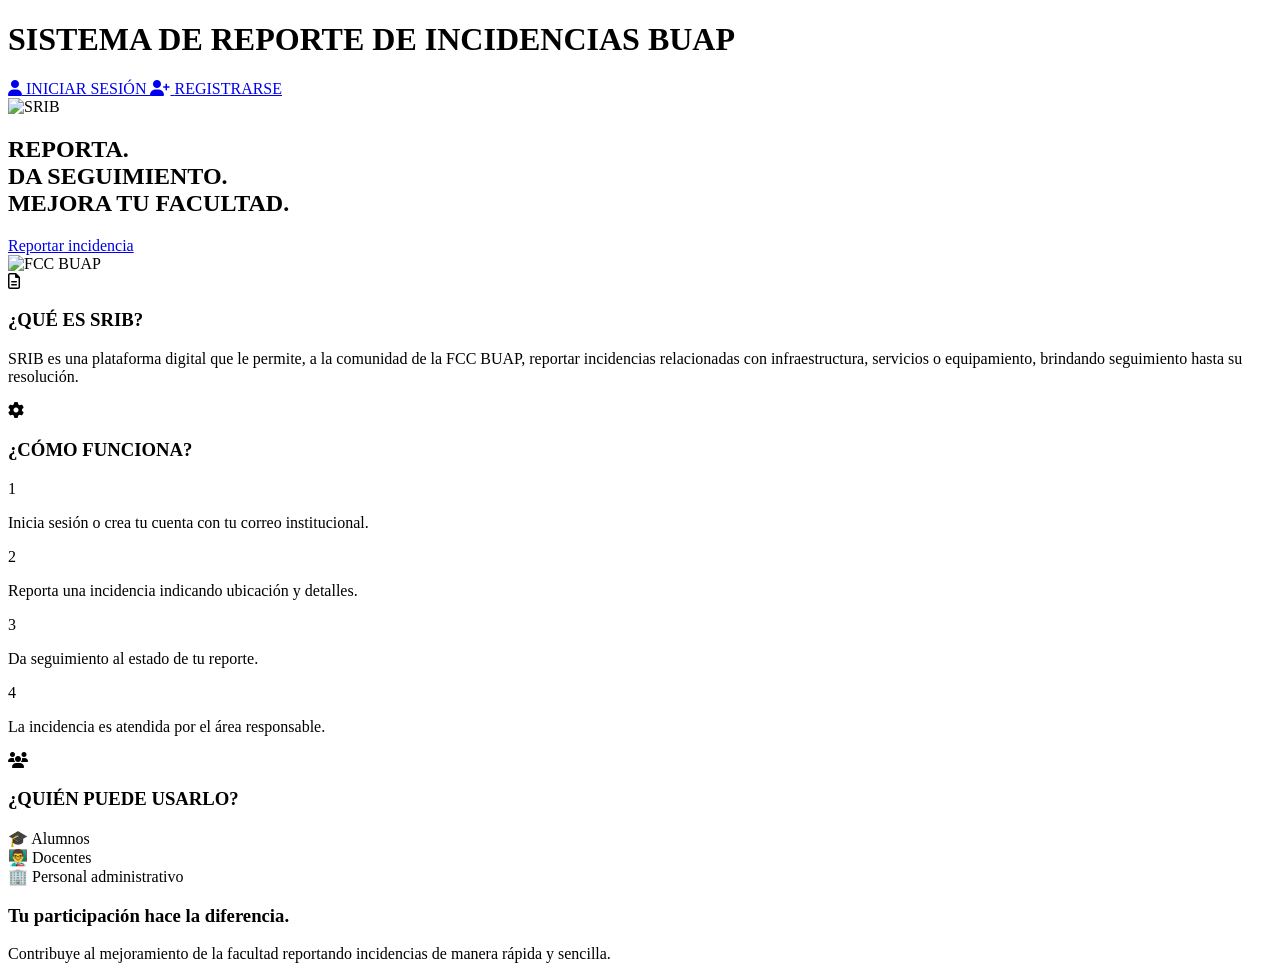
==== frontend/pages/index.html @ 77602b37 "Add files via upload" ====
<!DOCTYPE html> <!-- Indica que el documento utiliza HTML5. -->

<html lang="es"> <!-- Elemento raíz del documento y establece que el idioma es español. -->

<head> <!-- Contiene la información de configuración de la página. -->

    <meta charset="UTF-8">
    <!-- Permite mostrar correctamente caracteres especiales como á, é, í, ó, ú y ñ. -->

    <meta name="viewport" content="width=device-width, initial-scale=1.0">
    <!-- Hace que la página sea adaptable a dispositivos móviles. -->

    <title>SRIB - Sistema de Reporte de Incidencias BUAP</title>
    <!-- Título que aparece en la pestaña del navegador. -->

    <link rel="stylesheet" href="css/styles.css">
    <!-- Vincula el archivo CSS principal con la página. -->

    <link rel="stylesheet"
    href="https://cdnjs.cloudflare.com/ajax/libs/font-awesome/6.5.2/css/all.min.css">
    <!-- Importa la biblioteca Font Awesome para utilizar iconos. -->

</head>

<body> <!-- Contiene todo el contenido visible de la página. -->

    <!-- ======================
            NAVBAR
    ====================== -->

    <header class="navbar">
    <!-- Barra de navegación principal. -->

        <h1>
        <!-- Título principal del sistema. -->

            SISTEMA DE REPORTE DE INCIDENCIAS

            <span>BUAP</span>
            <!-- Resalta la palabra BUAP con un estilo diferente. -->

        </h1>

        <div class="nav-buttons">
        <!-- Contenedor de los botones de acceso. -->

            <a href="./pages/login.html" class="btn-login">
            <!-- Enlace para iniciar sesión. -->

                <i class="fa-solid fa-user"></i>
                <!-- Icono de usuario. -->

                INICIAR SESIÓN

            </a>

            <a href="./pages/registro.html" class="btn-register">
            <!-- Enlace para registrarse en el sistema. -->

                <i class="fa-solid fa-user-plus"></i>
                <!-- Icono para registrar un usuario. -->

                REGISTRARSE

            </a>

        </div>

    </header>

    <!-- ======================
            HERO
    ====================== -->

    <section class="hero">
    <!-- Sección principal de presentación del sistema. -->

        <div class="hero-left">
        <!-- Contenedor del logotipo. -->

            <img src="img/logo-srib.png"
                 class="logo"
                 alt="SRIB">
            <!-- Logotipo del sistema SRIB. -->

        </div>

        <div class="hero-center">
        <!-- Contenedor del mensaje principal. -->

            <div class="vertical-line"></div>
            <!-- Línea decorativa. -->

            <div class="hero-content">

                <h2>
                    REPORTA.<br>
                    <span class="blue-text">DA SEGUIMIENTO.</span><br>
                    MEJORA TU FACULTAD.
                </h2>
                <!-- Mensaje principal del sistema. -->

                <a href="pages/login.html" class="hero-btn">
                <!-- Botón para acceder al sistema y realizar un reporte. -->

                    Reportar incidencia

                </a>

            </div>

        </div>

        <div class="hero-right">
        <!-- Contenedor de la imagen representativa de la facultad. -->

            <img src="img/fcc-difuminada.png" alt="FCC BUAP">
            <!-- Imagen decorativa de la Facultad de Ciencias de la Computación. -->

        </div>

    </section>

    <!-- ======================
          TARJETAS
    ====================== -->

    <section class="cards">
    <!-- Contenedor de las tarjetas informativas. -->

        <!-- ¿QUÉ ES SRIB? -->

        <div class="card">
        <!-- Tarjeta que explica qué es el sistema. -->

            <div class="card-header">

                <div class="card-icon">

                    <i class="fa-regular fa-file-lines"></i>
                    <!-- Icono representativo de documentos. -->

                </div>

                <div>

                    <h3>¿QUÉ ES SRIB?</h3>
                    <!-- Título de la tarjeta. -->

                    <div class="card-line"></div>
                    <!-- Línea decorativa. -->

                </div>

            </div>

            <p>
                SRIB es una plataforma digital que le permite, a la comunidad
                de la FCC BUAP, reportar incidencias relacionadas con
                infraestructura, servicios o equipamiento, brindando
                seguimiento hasta su resolución.
            </p>
            <!-- Descripción general del sistema. -->

        </div>

        <!-- ¿CÓMO FUNCIONA? -->

        <div class="card">
        <!-- Tarjeta que explica el funcionamiento del sistema. -->

            <div class="card-header">

                <div class="card-icon">

                    <i class="fa-solid fa-gear"></i>
                    <!-- Icono de configuración. -->

                </div>

                <div>

                    <h3>¿CÓMO FUNCIONA?</h3>
                    <!-- Título de la tarjeta. -->

                    <div class="card-line"></div>
                    <!-- Línea decorativa. -->

                </div>

            </div>

            <div class="steps">
            <!-- Lista de pasos para utilizar el sistema. -->

                <div class="step">

                    <div class="number">1</div>
                    <!-- Número del paso. -->

                    <p>
                        Inicia sesión o crea tu cuenta con tu correo institucional.
                    </p>

                </div>

                <div class="step">

                    <div class="number">2</div>

                    <p>
                        Reporta una incidencia indicando ubicación y detalles.
                    </p>

                </div>

                <div class="step">

                    <div class="number">3</div>

                    <p>
                        Da seguimiento al estado de tu reporte.
                    </p>

                </div>

                <div class="step">

                    <div class="number">4</div>

                    <p>
                        La incidencia es atendida por el área responsable.
                    </p>

                </div>

            </div>

        </div>

        <!-- ¿QUIÉN PUEDE USARLO? -->

        <div class="card">
        <!-- Tarjeta que muestra quiénes pueden utilizar el sistema. -->

            <div class="card-header">

                <div class="card-icon">

                    <i class="fa-solid fa-users"></i>
                    <!-- Icono de usuarios. -->

                </div>

                <div>

                    <h3>¿QUIÉN PUEDE USARLO?</h3>
                    <!-- Título de la tarjeta. -->

                    <div class="card-line"></div>
                    <!-- Línea decorativa. -->

                </div>

            </div>

            <div class="user-list">
            <!-- Lista de tipos de usuarios. -->

                <div class="user-item">

                    <span class="emoji">🎓</span>
                    <!-- Emoji que representa a los estudiantes. -->

                    <span>Alumnos</span>

                </div>

                <div class="user-item">

                    <span class="emoji">👨‍🏫</span>
                    <!-- Emoji que representa a los docentes. -->

                    <span>Docentes</span>

                </div>

                <div class="user-item">

                    <span class="emoji">🏢</span>
                    <!-- Emoji que representa al personal administrativo. -->

                    <span>Personal administrativo</span>

                </div>

            </div>

        </div>

    </section>

    <!-- ======================
      SECCIÓN INFERIOR
    ====================== -->

    <section class="info-banner">
    <!-- Banner informativo ubicado al final de la página. -->

        <div class="banner-content">

            <h3>Tu participación hace la diferencia.</h3>
            <!-- Mensaje principal del banner. -->

            <p>
                Contribuye al mejoramiento de la facultad reportando incidencias de manera rápida y sencilla.
            </p>
            <!-- Mensaje que invita a participar en el sistema. -->

        </div>

    </section>

</body>

</html>
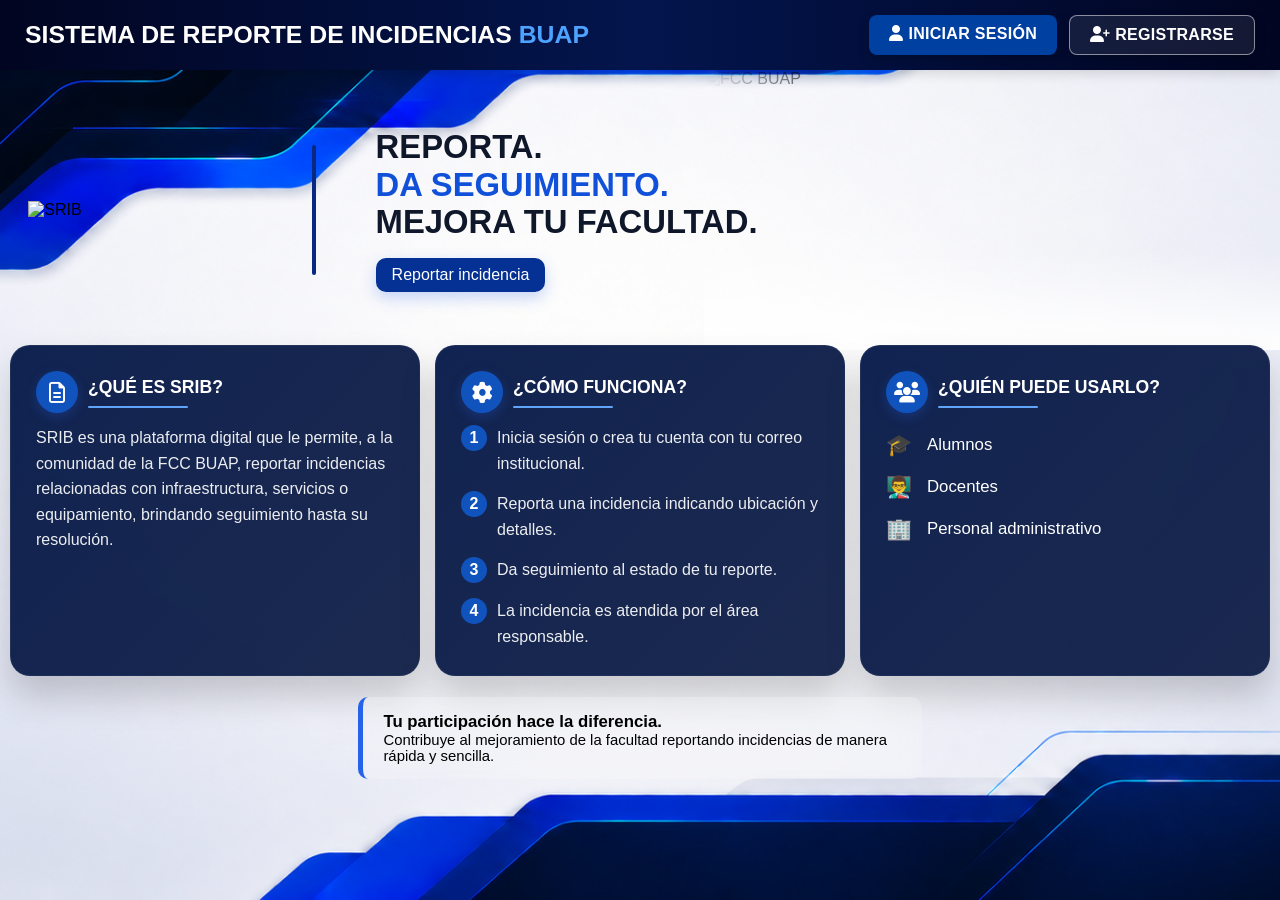
==== commit 8ea510ea: "Update index.html" ====
--- a/frontend/pages/index.html
+++ b/frontend/pages/index.html
@@ -13,7 +13,7 @@
     <title>SRIB - Sistema de Reporte de Incidencias BUAP</title>
     <!-- Título que aparece en la pestaña del navegador. -->
 
-    <link rel="stylesheet" href="css/styles.css">
+    <link rel="stylesheet" href="../css/styles.css">
     <!-- Vincula el archivo CSS principal con la página. -->
 
     <link rel="stylesheet"
@@ -44,7 +44,7 @@
         <div class="nav-buttons">
         <!-- Contenedor de los botones de acceso. -->
 
-            <a href="./pages/login.html" class="btn-login">
+            <a href="../pages/login.html" class="btn-login">
             <!-- Enlace para iniciar sesión. -->
 
                 <i class="fa-solid fa-user"></i>
@@ -54,7 +54,7 @@
 
             </a>
 
-            <a href="./pages/registro.html" class="btn-register">
+            <a href="../pages/registro.html" class="btn-register">
             <!-- Enlace para registrarse en el sistema. -->
 
                 <i class="fa-solid fa-user-plus"></i>
@@ -323,4 +323,4 @@
 
 </body>
 
-</html>+</html>
--- a/frontend/css/styles.css
+++ b/frontend/css/styles.css
@@ -0,0 +1,431 @@
+/* Selecciona todos los elementos de la página. */
+*{
+    margin:0; /* Elimina el margen predeterminado de todos los elementos. */
+    padding:0; /* Elimina el espacio interno (padding) predeterminado. */
+    box-sizing:border-box; /* Incluye el borde y el padding dentro del ancho y alto del elemento. */
+    font-family:'Segoe UI',sans-serif; /* Establece la fuente principal de toda la página. */
+}
+
+/* Configuración general del cuerpo de la página. */
+body{
+    background-image:url("../img/fondo-azul.png"); /* Establece una imagen como fondo de la página. */
+    background-size:cover; /* Hace que la imagen cubra toda la pantalla. */
+    background-position:center; /* Centra la imagen de fondo. */
+    background-attachment:fixed; /* Mantiene el fondo fijo mientras se desplaza la página. */
+}
+
+/* =========================
+        NAVBAR
+========================= */
+
+/* Barra de navegación principal. */
+.navbar{
+    background:
+        linear-gradient( /* Aplica un degradado horizontal. */
+            90deg,
+            #010521,
+            #03154d,
+            #010521
+        );
+    display:flex; /* Activa Flexbox. */
+    justify-content:space-between; /* Coloca los elementos en los extremos de la barra. */
+    align-items:center; /* Centra verticalmente los elementos. */
+    padding:15px 25px; /* Agrega espacio interno. */
+    box-shadow:
+        0 3px 12px rgba(0,0,0,.15); /* Agrega una sombra debajo de la barra. */
+}
+
+/* Título de la barra de navegación. */
+.navbar h1{
+    color:white; /* Color blanco del texto. */
+    font-size:1.55rem; /* Tamaño del título. */
+    font-weight:700; /* Texto en negrita. */
+}
+
+/* Texto resaltado dentro del título. */
+.navbar span{
+    color:#4da3ff; /* Color azul claro. */
+    font-weight:800; /* Texto con mayor grosor. */
+}
+
+/* Contenedor de los botones de navegación. */
+.nav-buttons{
+    display:flex; /* Coloca los botones en una fila. */
+    gap:12px; /* Espacio entre los botones. */
+}
+
+/* Estilos generales para los botones de iniciar sesión y registrarse. */
+.btn-login,
+.btn-register{
+    text-decoration:none; /* Elimina el subrayado del enlace. */
+    color:white; /* Texto blanco. */
+    padding:10px 20px; /* Espacio interno del botón. */
+    border-radius:8px; /* Bordes redondeados. */
+    font-weight:600; /* Texto seminegrita. */
+    letter-spacing:.3px; /* Agrega una ligera separación entre letras. */
+    transition:.3s ease; /* Suaviza las transiciones. */
+    box-shadow:
+        0 4px 12px rgba(0,0,0,.20); /* Agrega una sombra. */
+}
+
+/* Botón de iniciar sesión. */
+.btn-login{
+    background:#0040a0; /* Fondo azul oscuro. */
+}
+
+/* Botón de registrarse. */
+.btn-register{
+    border:1px solid rgba(255,255,255,.5); /* Borde blanco semitransparente. */
+    background:rgba(255,255,255,.08); /* Fondo blanco con transparencia. */
+}
+
+/* Efecto general al pasar el cursor sobre los botones. */
+.btn-login:hover,
+.btn-register:hover{
+    transform:translateY(-2px); /* Eleva ligeramente el botón. */
+}
+
+/* Efecto específico del botón Iniciar sesión. */
+.btn-login:hover{
+    background:#1458e7; /* Cambia el fondo a un azul más claro. */
+}
+
+/* Efecto específico del botón Registrarse. */
+.btn-register:hover{
+    background:#1458e7; /* Cambia el fondo a azul. */
+    border-color:#1458e7; /* Cambia el color del borde. */
+}
+
+/* =========================
+          HERO
+========================= */
+
+/* Sección principal de presentación. */
+.hero{
+    height:280px; /* Altura de la sección. */
+    display:flex; /* Activa Flexbox. */
+    align-items:center; /* Centra verticalmente el contenido. */
+    position:relative; /* Permite posicionar elementos internos de forma absoluta. */
+    overflow:hidden; /* Oculta el contenido que sobresale. */
+}
+
+/* Panel izquierdo del Hero. */
+.hero-left{
+    width:22%; /* Ancho del panel. */
+    display:flex;
+    justify-content:center; /* Centra horizontalmente el contenido. */
+    align-items:center; /* Centra verticalmente el contenido. */
+    z-index:2; /* Coloca el contenido por encima de otros elementos. */
+}
+
+/* Logotipo del sistema. */
+.logo{
+    width:225px; /* Ancho de la imagen. */
+    height:auto; /* Mantiene la proporción de la imagen. */
+    display:block; /* Hace que la imagen sea un elemento de bloque. */
+    filter:
+        drop-shadow(
+            0 8px 15px rgba(0,0,0,.15)
+        ); /* Agrega una sombra al logotipo. */
+}
+
+/* Panel central del Hero. */
+.hero-center{
+    width:47%; /* Ancho del panel. */
+    margin-left:30px; /* Espacio izquierdo. */
+    display:flex;
+    align-items:center; /* Centra verticalmente el contenido. */
+    gap:60px; /* Espacio entre los elementos. */
+}
+
+/* Panel derecho del Hero. */
+.hero-right{
+    width:45%; /* Ancho del panel. */
+    height:100%; /* Ocupa toda la altura. */
+    position:absolute; /* Permite colocarlo en una posición específica. */
+    right:0; /* Lo ubica al lado derecho. */
+    top:0; /* Lo alinea con la parte superior. */
+    display:flex;
+    justify-content:flex-end; /* Alinea el contenido hacia la derecha. */
+    align-items:center; /* Centra verticalmente el contenido. */
+    overflow:hidden; /* Oculta el contenido sobrante. */
+}
+
+/* Imagen del panel derecho. */
+.hero-right img{
+    width:100%; /* Ocupa todo el ancho. */
+    height:100%; /* Ocupa toda la altura. */
+    object-fit:cover; /* Ajusta la imagen sin deformarla. */
+    object-position:center 40%; /* Cambia el punto de enfoque de la imagen. */
+    opacity:.9; /* Reduce ligeramente la opacidad. */
+    filter:
+        brightness(.95)
+        saturate(.9); /* Ajusta el brillo y la saturación. */
+    mask-image:linear-gradient(
+        to left,
+        black 65%,
+        rgba(0,0,0,.8) 75%,
+        rgba(0,0,0,.4) 90%,
+        transparent 100%
+    ); /* Crea un efecto de desvanecimiento hacia la izquierda. */
+    -webkit-mask-image:linear-gradient(
+        to left,
+        black 65%,
+        rgba(0,0,0,.8) 75%,
+        rgba(0,0,0,.4) 90%,
+        transparent 100%
+    ); /* Compatibilidad con navegadores basados en WebKit. */
+}
+
+/* Degradado blanco sobre la parte inferior de la imagen. */
+.hero-right::after{
+    content:""; /* Crea un pseudoelemento vacío. */
+    position:absolute;
+    inset:0; /* Hace que ocupe todo el contenedor. */
+    background:
+    linear-gradient(
+        to bottom,
+        transparent 0%,
+        transparent 65%,
+        rgba(255,255,255,.75) 90%,
+        white 100%
+    );
+    pointer-events:none; /* Evita que interfiera con el cursor. */
+}
+
+/* Línea decorativa. */
+.vertical-line{
+    width:4px; /* Grosor de la línea. */
+    height:130px; /* Altura de la línea. */
+    background:#082882; /* Color azul oscuro. */
+    border-radius:20px; /* Bordes redondeados. */
+}
+
+/* Título principal del Hero. */
+.hero-center h2{
+    color:#0f172a; /* Color del texto. */
+    font-size:2.05rem; /* Tamaño del título. */
+    line-height:1.15; /* Espaciado entre líneas. */
+    font-weight:900; /* Texto muy grueso. */
+}
+
+/* Botón del Hero. */
+.hero-btn{
+    display:inline-block; /* Permite aplicar dimensiones al enlace. */
+    margin-top:17px; /* Espacio superior. */
+    background:#043193; /* Fondo azul. */
+    color:white; /* Texto blanco. */
+    text-decoration:none; /* Elimina el subrayado. */
+    padding:8px 16px; /* Espacio interno. */
+    border-radius:10px; /* Bordes redondeados. */
+    font-weight:500; /* Texto con grosor medio. */
+    transition:.3s ease; /* Suaviza las transiciones. */
+    box-shadow:
+        0 6px 15px rgba(36,98,231,.25); /* Agrega una sombra. */
+}
+
+/* Efecto al pasar el cursor sobre el botón. */
+.hero-btn:hover{
+    transform:translateY(-2px); /* Eleva ligeramente el botón. */
+    background:rgb(14,73,202); /* Cambia el fondo a un azul más claro. */
+}
+
+/* Texto resaltado en azul. */
+.blue-text{
+    color:#1150d8; /* Cambia el color del texto. */
+}
+
+/* =========================
+        TARJETAS
+========================= */
+
+/* Contenedor de las tarjetas informativas. */
+.cards{
+    display:flex; /* Coloca las tarjetas en una fila. */
+    gap:15px; /* Espacio entre ellas. */
+    padding:10px; /* Espacio interno. */
+    margin-top:-15px; /* Desplaza las tarjetas hacia arriba. */
+}
+
+/* Tarjeta individual. */
+.card{
+    flex:1; /* Todas las tarjetas ocupan el mismo espacio. */
+    background:
+        linear-gradient(
+            135deg,
+            rgba(4,23,71,.95),
+            rgba(15,30,70,.95)
+        ); /* Fondo con degradado. */
+    backdrop-filter:blur(10px); /* Aplica efecto de desenfoque. */
+    -webkit-backdrop-filter:blur(10px); /* Compatibilidad con WebKit. */
+    border-top:4px solid #002259; /* Borde superior azul. */
+    border-radius:20px; /* Bordes redondeados. */
+    padding:25px; /* Espacio interno. */
+    transition:.25s; /* Suaviza las transiciones. */
+    box-shadow:
+        0 20px 35px rgba(0,0,0,.18); /* Agrega una sombra. */
+    border:1px solid rgba(255,255,255,.05); /* Borde semitransparente. */
+}
+
+/* Efecto al pasar el cursor sobre la tarjeta. */
+.card:hover{
+    transform:translateY(-3px); /* Eleva ligeramente la tarjeta. */
+    box-shadow:
+        0 12px 28px rgba(0,0,0,.18); /* Cambia la sombra. */
+}
+
+/* Encabezado de la tarjeta. */
+.card-header{
+    display:flex;
+    align-items:center;
+    gap:10px;
+    margin-bottom:12px;
+}
+
+/* Icono de la tarjeta. */
+.card-icon{
+    width:42px;
+    height:42px;
+    border-radius:50%;
+    background:#1153bd;
+    color:white;
+    display:flex;
+    justify-content:center;
+    align-items:center;
+    font-size:1.3rem;
+    box-shadow:
+        0 4px 12px rgba(37,99,235,.25);
+}
+
+/* Título de la tarjeta. */
+.card-header h3{
+    color:white;
+    font-size:1.1rem;
+    font-weight:700;
+}
+
+/* Línea decorativa. */
+.card-line{
+    width:100px;
+    height:2px;
+    background:#60a5fa;
+    margin-top:8px;
+    border-radius:20px;
+}
+
+/* Texto de la tarjeta. */
+.card p{
+    color:rgba(255,255,255,.92);
+    font-size:1rem;
+    line-height:1.6;
+}
+
+/* =========================
+          PASOS
+========================= */
+
+/* Contenedor de la lista de pasos. */
+.steps{
+    display:flex;
+    flex-direction:column;
+    gap:15px;
+}
+
+/* Paso individual. */
+.step{
+    display:flex;
+    align-items:flex-start;
+    gap:10px;
+}
+
+/* Texto del paso. */
+.step p{
+    margin:0;
+}
+
+/* Número del paso. */
+.number{
+    width:26px;
+    height:26px;
+    border-radius:50%;
+    background:#1153bd;
+    color:white;
+    display:flex;
+    justify-content:center;
+    align-items:center;
+    font-weight:bold;
+    flex-shrink:0; /* Evita que el círculo cambie de tamaño. */
+}
+
+/* =========================
+         USUARIOS
+========================= */
+
+/* Lista de tipos de usuarios. */
+.user-list{
+    margin-top:20px;
+}
+
+/* Elemento de la lista de usuarios. */
+.user-item{
+    display:flex;
+    align-items:center;
+    gap:15px;
+    margin-bottom:18px;
+    color:white;
+    font-size:1.05rem;
+}
+
+/* Icono o emoji del usuario. */
+.emoji{
+    font-size:1.3rem;
+}
+
+/* =========================
+        RESPONSIVE
+========================= */
+
+/* Aplica estos estilos cuando la pantalla mide 900 px o menos. */
+@media(max-width:900px){
+    .navbar{
+        flex-direction:column; /* Coloca los elementos de la barra en columna. */
+        gap:15px; /* Espacio entre ellos. */
+    }
+
+    .hero{
+        flex-direction:column; /* Coloca los paneles del Hero uno debajo del otro. */
+        height:auto; /* Ajusta automáticamente la altura. */
+        padding:30px 20px; /* Reduce el espacio interno. */
+        gap:20px; /* Espacio entre los elementos. */
+    }
+
+    .hero-left,
+    .hero-center{
+        width:100%; /* Cada panel ocupa todo el ancho disponible. */
+    }
+
+    .cards{
+        flex-direction:column; /* Coloca las tarjetas en columna. */
+    }
+}
+
+/* Banner informativo. */
+.info-banner{
+    width:44%; /* Define el ancho del banner. */
+    margin:11px auto; /* Lo centra horizontalmente. */
+    background:rgba(255,255,255,.20); /* Fondo blanco semitransparente. */
+    backdrop-filter:blur(8px); /* Aplica un efecto de desenfoque. */
+    border-left:5px solid #2563eb; /* Agrega un borde azul en el lado izquierdo. */
+    border-radius:10px; /* Bordes redondeados. */
+    padding:15px 20px; /* Espacio interno. */
+}
+
+/* Título del banner. */
+.info-banner h3{
+    font-size:1.05rem; /* Tamaño del título. */
+}
+
+/* Texto del banner. */
+.info-banner p{
+    font-size:0.93rem; /* Tamaño del texto. */
+}
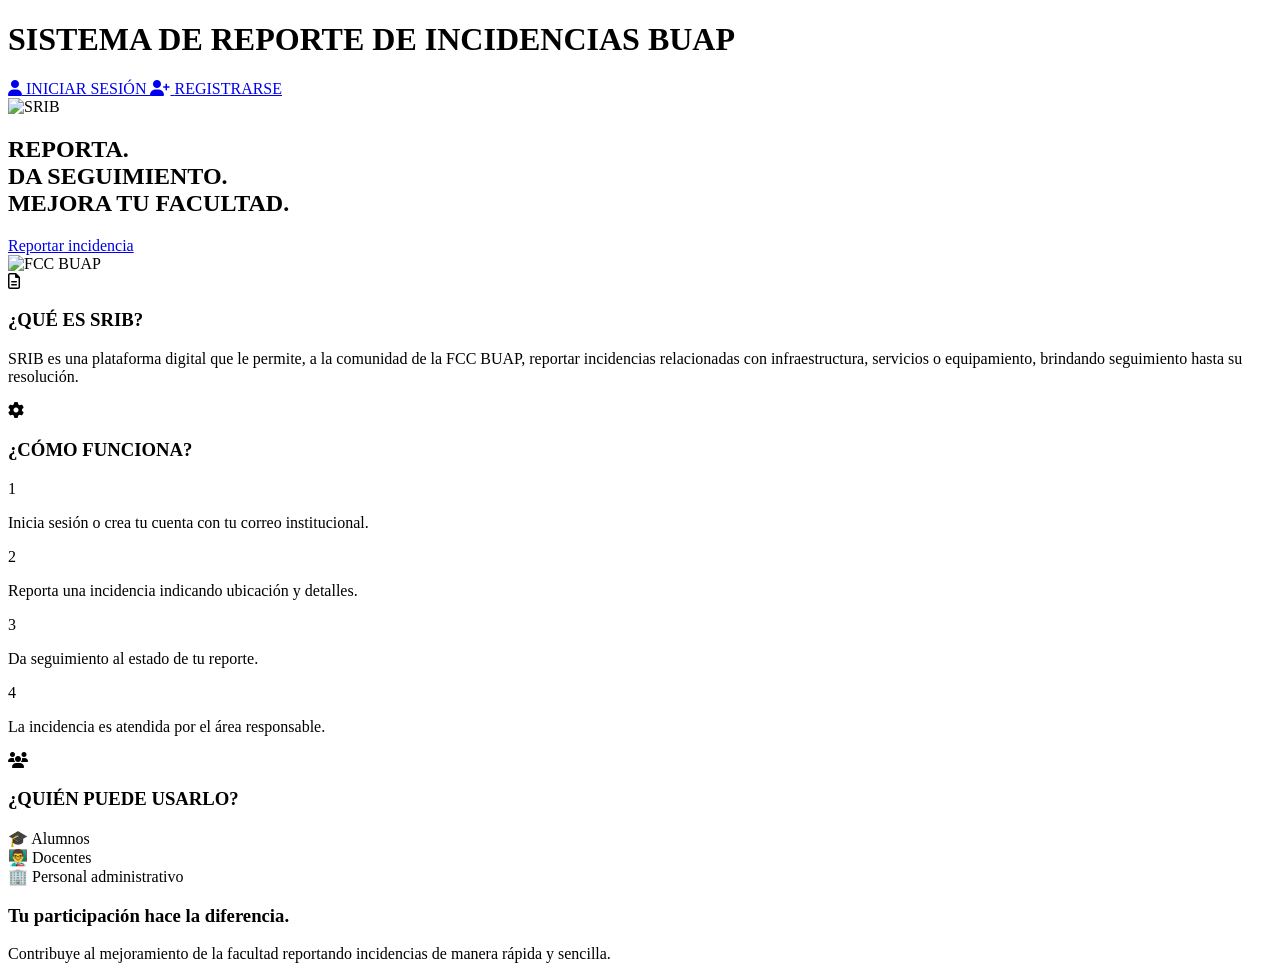
==== commit f1d8e549: "Update index.html" ====
--- a/frontend/pages/index.html
+++ b/frontend/pages/index.html
@@ -13,7 +13,7 @@
     <title>SRIB - Sistema de Reporte de Incidencias BUAP</title>
     <!-- Título que aparece en la pestaña del navegador. -->
 
-    <link rel="stylesheet" href="../css/styles.css">
+    <link rel="stylesheet" href="./css/styles.css">
     <!-- Vincula el archivo CSS principal con la página. -->
 
     <link rel="stylesheet"
@@ -44,7 +44,7 @@
         <div class="nav-buttons">
         <!-- Contenedor de los botones de acceso. -->
 
-            <a href="../pages/login.html" class="btn-login">
+            <a href="./pages/login.html" class="btn-login">
             <!-- Enlace para iniciar sesión. -->
 
                 <i class="fa-solid fa-user"></i>
@@ -54,7 +54,7 @@
 
             </a>
 
-            <a href="../pages/registro.html" class="btn-register">
+            <a href="./pages/registro.html" class="btn-register">
             <!-- Enlace para registrarse en el sistema. -->
 
                 <i class="fa-solid fa-user-plus"></i>
@@ -78,7 +78,7 @@
         <div class="hero-left">
         <!-- Contenedor del logotipo. -->
 
-            <img src="img/logo-srib.png"
+            <img src="./img/logo-srib.png"
                  class="logo"
                  alt="SRIB">
             <!-- Logotipo del sistema SRIB. -->
@@ -114,7 +114,7 @@
         <div class="hero-right">
         <!-- Contenedor de la imagen representativa de la facultad. -->
 
-            <img src="img/fcc-difuminada.png" alt="FCC BUAP">
+            <img src="./img/fcc-difuminada.png" alt="FCC BUAP">
             <!-- Imagen decorativa de la Facultad de Ciencias de la Computación. -->
 
         </div>
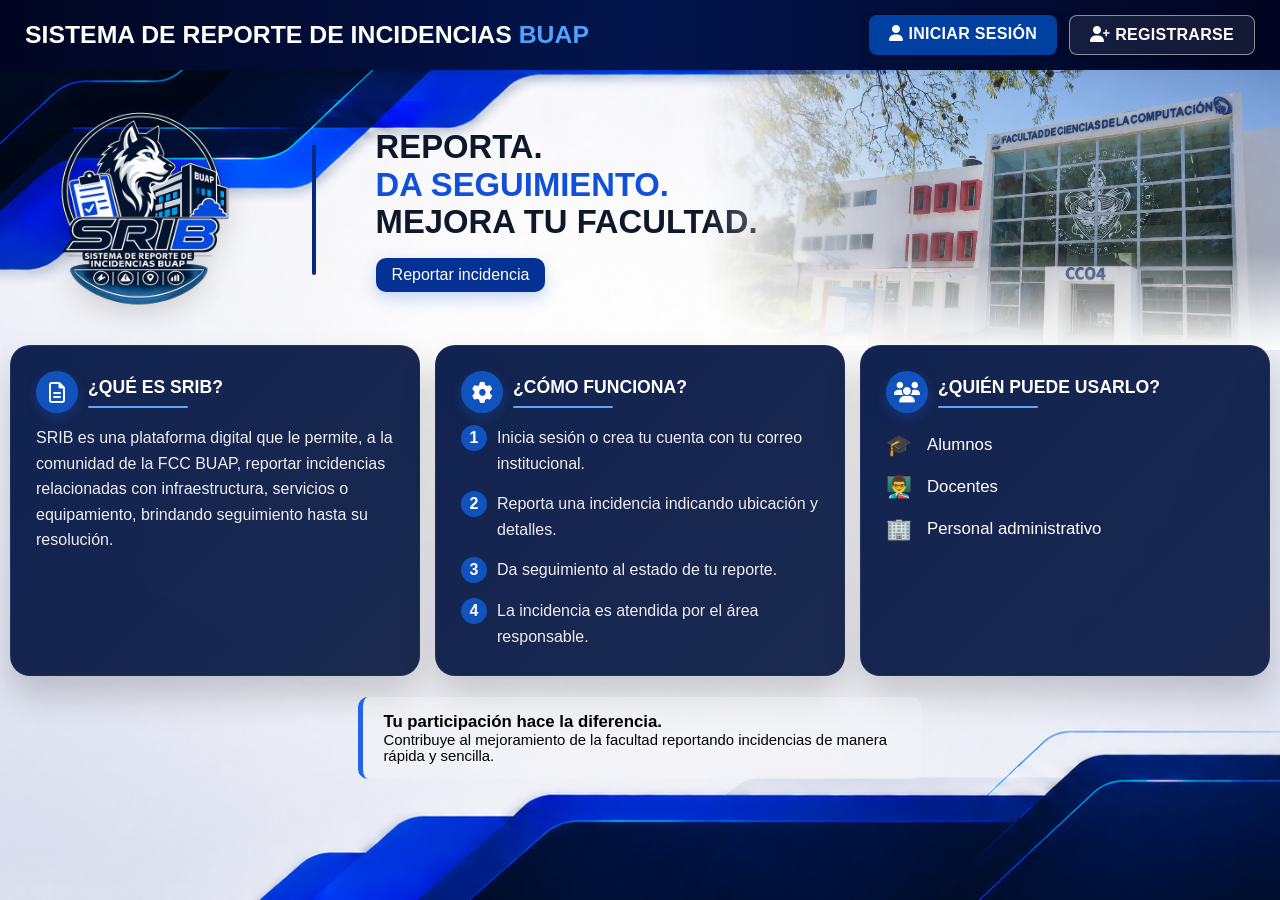
==== commit 5c408568: "Update index.html" ====
--- a/frontend/pages/index.html
+++ b/frontend/pages/index.html
@@ -13,7 +13,7 @@
     <title>SRIB - Sistema de Reporte de Incidencias BUAP</title>
     <!-- Título que aparece en la pestaña del navegador. -->
 
-    <link rel="stylesheet" href="./css/styles.css">
+    <link rel="stylesheet" href="../css/styles.css">
     <!-- Vincula el archivo CSS principal con la página. -->
 
     <link rel="stylesheet"
@@ -44,7 +44,7 @@
         <div class="nav-buttons">
         <!-- Contenedor de los botones de acceso. -->
 
-            <a href="./pages/login.html" class="btn-login">
+            <a href="login.html" class="btn-login">
             <!-- Enlace para iniciar sesión. -->
 
                 <i class="fa-solid fa-user"></i>
@@ -54,7 +54,7 @@
 
             </a>
 
-            <a href="./pages/registro.html" class="btn-register">
+            <a href="registro.html" class="btn-register">
             <!-- Enlace para registrarse en el sistema. -->
 
                 <i class="fa-solid fa-user-plus"></i>
@@ -78,7 +78,7 @@
         <div class="hero-left">
         <!-- Contenedor del logotipo. -->
 
-            <img src="./img/logo-srib.png"
+            <img src="../img/logo-srib.png"
                  class="logo"
                  alt="SRIB">
             <!-- Logotipo del sistema SRIB. -->
@@ -100,7 +100,7 @@
                 </h2>
                 <!-- Mensaje principal del sistema. -->
 
-                <a href="pages/login.html" class="hero-btn">
+                <a href="login.html" class="hero-btn">
                 <!-- Botón para acceder al sistema y realizar un reporte. -->
 
                     Reportar incidencia
@@ -114,7 +114,7 @@
         <div class="hero-right">
         <!-- Contenedor de la imagen representativa de la facultad. -->
 
-            <img src="./img/fcc-difuminada.png" alt="FCC BUAP">
+            <img src="../img/fcc-difuminada.png" alt="FCC BUAP">
             <!-- Imagen decorativa de la Facultad de Ciencias de la Computación. -->
 
         </div>
--- a/frontend/css/styles.css
+++ b/frontend/css/styles.css
@@ -0,0 +1,431 @@
+/* Selecciona todos los elementos de la página. */
+*{
+    margin:0; /* Elimina el margen predeterminado de todos los elementos. */
+    padding:0; /* Elimina el espacio interno (padding) predeterminado. */
+    box-sizing:border-box; /* Incluye el borde y el padding dentro del ancho y alto del elemento. */
+    font-family:'Segoe UI',sans-serif; /* Establece la fuente principal de toda la página. */
+}
+
+/* Configuración general del cuerpo de la página. */
+body{
+    background-image:url("../img/fondo-azul.png"); /* Establece una imagen como fondo de la página. */
+    background-size:cover; /* Hace que la imagen cubra toda la pantalla. */
+    background-position:center; /* Centra la imagen de fondo. */
+    background-attachment:fixed; /* Mantiene el fondo fijo mientras se desplaza la página. */
+}
+
+/* =========================
+        NAVBAR
+========================= */
+
+/* Barra de navegación principal. */
+.navbar{
+    background:
+        linear-gradient( /* Aplica un degradado horizontal. */
+            90deg,
+            #010521,
+            #03154d,
+            #010521
+        );
+    display:flex; /* Activa Flexbox. */
+    justify-content:space-between; /* Coloca los elementos en los extremos de la barra. */
+    align-items:center; /* Centra verticalmente los elementos. */
+    padding:15px 25px; /* Agrega espacio interno. */
+    box-shadow:
+        0 3px 12px rgba(0,0,0,.15); /* Agrega una sombra debajo de la barra. */
+}
+
+/* Título de la barra de navegación. */
+.navbar h1{
+    color:white; /* Color blanco del texto. */
+    font-size:1.55rem; /* Tamaño del título. */
+    font-weight:700; /* Texto en negrita. */
+}
+
+/* Texto resaltado dentro del título. */
+.navbar span{
+    color:#4da3ff; /* Color azul claro. */
+    font-weight:800; /* Texto con mayor grosor. */
+}
+
+/* Contenedor de los botones de navegación. */
+.nav-buttons{
+    display:flex; /* Coloca los botones en una fila. */
+    gap:12px; /* Espacio entre los botones. */
+}
+
+/* Estilos generales para los botones de iniciar sesión y registrarse. */
+.btn-login,
+.btn-register{
+    text-decoration:none; /* Elimina el subrayado del enlace. */
+    color:white; /* Texto blanco. */
+    padding:10px 20px; /* Espacio interno del botón. */
+    border-radius:8px; /* Bordes redondeados. */
+    font-weight:600; /* Texto seminegrita. */
+    letter-spacing:.3px; /* Agrega una ligera separación entre letras. */
+    transition:.3s ease; /* Suaviza las transiciones. */
+    box-shadow:
+        0 4px 12px rgba(0,0,0,.20); /* Agrega una sombra. */
+}
+
+/* Botón de iniciar sesión. */
+.btn-login{
+    background:#0040a0; /* Fondo azul oscuro. */
+}
+
+/* Botón de registrarse. */
+.btn-register{
+    border:1px solid rgba(255,255,255,.5); /* Borde blanco semitransparente. */
+    background:rgba(255,255,255,.08); /* Fondo blanco con transparencia. */
+}
+
+/* Efecto general al pasar el cursor sobre los botones. */
+.btn-login:hover,
+.btn-register:hover{
+    transform:translateY(-2px); /* Eleva ligeramente el botón. */
+}
+
+/* Efecto específico del botón Iniciar sesión. */
+.btn-login:hover{
+    background:#1458e7; /* Cambia el fondo a un azul más claro. */
+}
+
+/* Efecto específico del botón Registrarse. */
+.btn-register:hover{
+    background:#1458e7; /* Cambia el fondo a azul. */
+    border-color:#1458e7; /* Cambia el color del borde. */
+}
+
+/* =========================
+          HERO
+========================= */
+
+/* Sección principal de presentación. */
+.hero{
+    height:280px; /* Altura de la sección. */
+    display:flex; /* Activa Flexbox. */
+    align-items:center; /* Centra verticalmente el contenido. */
+    position:relative; /* Permite posicionar elementos internos de forma absoluta. */
+    overflow:hidden; /* Oculta el contenido que sobresale. */
+}
+
+/* Panel izquierdo del Hero. */
+.hero-left{
+    width:22%; /* Ancho del panel. */
+    display:flex;
+    justify-content:center; /* Centra horizontalmente el contenido. */
+    align-items:center; /* Centra verticalmente el contenido. */
+    z-index:2; /* Coloca el contenido por encima de otros elementos. */
+}
+
+/* Logotipo del sistema. */
+.logo{
+    width:225px; /* Ancho de la imagen. */
+    height:auto; /* Mantiene la proporción de la imagen. */
+    display:block; /* Hace que la imagen sea un elemento de bloque. */
+    filter:
+        drop-shadow(
+            0 8px 15px rgba(0,0,0,.15)
+        ); /* Agrega una sombra al logotipo. */
+}
+
+/* Panel central del Hero. */
+.hero-center{
+    width:47%; /* Ancho del panel. */
+    margin-left:30px; /* Espacio izquierdo. */
+    display:flex;
+    align-items:center; /* Centra verticalmente el contenido. */
+    gap:60px; /* Espacio entre los elementos. */
+}
+
+/* Panel derecho del Hero. */
+.hero-right{
+    width:45%; /* Ancho del panel. */
+    height:100%; /* Ocupa toda la altura. */
+    position:absolute; /* Permite colocarlo en una posición específica. */
+    right:0; /* Lo ubica al lado derecho. */
+    top:0; /* Lo alinea con la parte superior. */
+    display:flex;
+    justify-content:flex-end; /* Alinea el contenido hacia la derecha. */
+    align-items:center; /* Centra verticalmente el contenido. */
+    overflow:hidden; /* Oculta el contenido sobrante. */
+}
+
+/* Imagen del panel derecho. */
+.hero-right img{
+    width:100%; /* Ocupa todo el ancho. */
+    height:100%; /* Ocupa toda la altura. */
+    object-fit:cover; /* Ajusta la imagen sin deformarla. */
+    object-position:center 40%; /* Cambia el punto de enfoque de la imagen. */
+    opacity:.9; /* Reduce ligeramente la opacidad. */
+    filter:
+        brightness(.95)
+        saturate(.9); /* Ajusta el brillo y la saturación. */
+    mask-image:linear-gradient(
+        to left,
+        black 65%,
+        rgba(0,0,0,.8) 75%,
+        rgba(0,0,0,.4) 90%,
+        transparent 100%
+    ); /* Crea un efecto de desvanecimiento hacia la izquierda. */
+    -webkit-mask-image:linear-gradient(
+        to left,
+        black 65%,
+        rgba(0,0,0,.8) 75%,
+        rgba(0,0,0,.4) 90%,
+        transparent 100%
+    ); /* Compatibilidad con navegadores basados en WebKit. */
+}
+
+/* Degradado blanco sobre la parte inferior de la imagen. */
+.hero-right::after{
+    content:""; /* Crea un pseudoelemento vacío. */
+    position:absolute;
+    inset:0; /* Hace que ocupe todo el contenedor. */
+    background:
+    linear-gradient(
+        to bottom,
+        transparent 0%,
+        transparent 65%,
+        rgba(255,255,255,.75) 90%,
+        white 100%
+    );
+    pointer-events:none; /* Evita que interfiera con el cursor. */
+}
+
+/* Línea decorativa. */
+.vertical-line{
+    width:4px; /* Grosor de la línea. */
+    height:130px; /* Altura de la línea. */
+    background:#082882; /* Color azul oscuro. */
+    border-radius:20px; /* Bordes redondeados. */
+}
+
+/* Título principal del Hero. */
+.hero-center h2{
+    color:#0f172a; /* Color del texto. */
+    font-size:2.05rem; /* Tamaño del título. */
+    line-height:1.15; /* Espaciado entre líneas. */
+    font-weight:900; /* Texto muy grueso. */
+}
+
+/* Botón del Hero. */
+.hero-btn{
+    display:inline-block; /* Permite aplicar dimensiones al enlace. */
+    margin-top:17px; /* Espacio superior. */
+    background:#043193; /* Fondo azul. */
+    color:white; /* Texto blanco. */
+    text-decoration:none; /* Elimina el subrayado. */
+    padding:8px 16px; /* Espacio interno. */
+    border-radius:10px; /* Bordes redondeados. */
+    font-weight:500; /* Texto con grosor medio. */
+    transition:.3s ease; /* Suaviza las transiciones. */
+    box-shadow:
+        0 6px 15px rgba(36,98,231,.25); /* Agrega una sombra. */
+}
+
+/* Efecto al pasar el cursor sobre el botón. */
+.hero-btn:hover{
+    transform:translateY(-2px); /* Eleva ligeramente el botón. */
+    background:rgb(14,73,202); /* Cambia el fondo a un azul más claro. */
+}
+
+/* Texto resaltado en azul. */
+.blue-text{
+    color:#1150d8; /* Cambia el color del texto. */
+}
+
+/* =========================
+        TARJETAS
+========================= */
+
+/* Contenedor de las tarjetas informativas. */
+.cards{
+    display:flex; /* Coloca las tarjetas en una fila. */
+    gap:15px; /* Espacio entre ellas. */
+    padding:10px; /* Espacio interno. */
+    margin-top:-15px; /* Desplaza las tarjetas hacia arriba. */
+}
+
+/* Tarjeta individual. */
+.card{
+    flex:1; /* Todas las tarjetas ocupan el mismo espacio. */
+    background:
+        linear-gradient(
+            135deg,
+            rgba(4,23,71,.95),
+            rgba(15,30,70,.95)
+        ); /* Fondo con degradado. */
+    backdrop-filter:blur(10px); /* Aplica efecto de desenfoque. */
+    -webkit-backdrop-filter:blur(10px); /* Compatibilidad con WebKit. */
+    border-top:4px solid #002259; /* Borde superior azul. */
+    border-radius:20px; /* Bordes redondeados. */
+    padding:25px; /* Espacio interno. */
+    transition:.25s; /* Suaviza las transiciones. */
+    box-shadow:
+        0 20px 35px rgba(0,0,0,.18); /* Agrega una sombra. */
+    border:1px solid rgba(255,255,255,.05); /* Borde semitransparente. */
+}
+
+/* Efecto al pasar el cursor sobre la tarjeta. */
+.card:hover{
+    transform:translateY(-3px); /* Eleva ligeramente la tarjeta. */
+    box-shadow:
+        0 12px 28px rgba(0,0,0,.18); /* Cambia la sombra. */
+}
+
+/* Encabezado de la tarjeta. */
+.card-header{
+    display:flex;
+    align-items:center;
+    gap:10px;
+    margin-bottom:12px;
+}
+
+/* Icono de la tarjeta. */
+.card-icon{
+    width:42px;
+    height:42px;
+    border-radius:50%;
+    background:#1153bd;
+    color:white;
+    display:flex;
+    justify-content:center;
+    align-items:center;
+    font-size:1.3rem;
+    box-shadow:
+        0 4px 12px rgba(37,99,235,.25);
+}
+
+/* Título de la tarjeta. */
+.card-header h3{
+    color:white;
+    font-size:1.1rem;
+    font-weight:700;
+}
+
+/* Línea decorativa. */
+.card-line{
+    width:100px;
+    height:2px;
+    background:#60a5fa;
+    margin-top:8px;
+    border-radius:20px;
+}
+
+/* Texto de la tarjeta. */
+.card p{
+    color:rgba(255,255,255,.92);
+    font-size:1rem;
+    line-height:1.6;
+}
+
+/* =========================
+          PASOS
+========================= */
+
+/* Contenedor de la lista de pasos. */
+.steps{
+    display:flex;
+    flex-direction:column;
+    gap:15px;
+}
+
+/* Paso individual. */
+.step{
+    display:flex;
+    align-items:flex-start;
+    gap:10px;
+}
+
+/* Texto del paso. */
+.step p{
+    margin:0;
+}
+
+/* Número del paso. */
+.number{
+    width:26px;
+    height:26px;
+    border-radius:50%;
+    background:#1153bd;
+    color:white;
+    display:flex;
+    justify-content:center;
+    align-items:center;
+    font-weight:bold;
+    flex-shrink:0; /* Evita que el círculo cambie de tamaño. */
+}
+
+/* =========================
+         USUARIOS
+========================= */
+
+/* Lista de tipos de usuarios. */
+.user-list{
+    margin-top:20px;
+}
+
+/* Elemento de la lista de usuarios. */
+.user-item{
+    display:flex;
+    align-items:center;
+    gap:15px;
+    margin-bottom:18px;
+    color:white;
+    font-size:1.05rem;
+}
+
+/* Icono o emoji del usuario. */
+.emoji{
+    font-size:1.3rem;
+}
+
+/* =========================
+        RESPONSIVE
+========================= */
+
+/* Aplica estos estilos cuando la pantalla mide 900 px o menos. */
+@media(max-width:900px){
+    .navbar{
+        flex-direction:column; /* Coloca los elementos de la barra en columna. */
+        gap:15px; /* Espacio entre ellos. */
+    }
+
+    .hero{
+        flex-direction:column; /* Coloca los paneles del Hero uno debajo del otro. */
+        height:auto; /* Ajusta automáticamente la altura. */
+        padding:30px 20px; /* Reduce el espacio interno. */
+        gap:20px; /* Espacio entre los elementos. */
+    }
+
+    .hero-left,
+    .hero-center{
+        width:100%; /* Cada panel ocupa todo el ancho disponible. */
+    }
+
+    .cards{
+        flex-direction:column; /* Coloca las tarjetas en columna. */
+    }
+}
+
+/* Banner informativo. */
+.info-banner{
+    width:44%; /* Define el ancho del banner. */
+    margin:11px auto; /* Lo centra horizontalmente. */
+    background:rgba(255,255,255,.20); /* Fondo blanco semitransparente. */
+    backdrop-filter:blur(8px); /* Aplica un efecto de desenfoque. */
+    border-left:5px solid #2563eb; /* Agrega un borde azul en el lado izquierdo. */
+    border-radius:10px; /* Bordes redondeados. */
+    padding:15px 20px; /* Espacio interno. */
+}
+
+/* Título del banner. */
+.info-banner h3{
+    font-size:1.05rem; /* Tamaño del título. */
+}
+
+/* Texto del banner. */
+.info-banner p{
+    font-size:0.93rem; /* Tamaño del texto. */
+}
